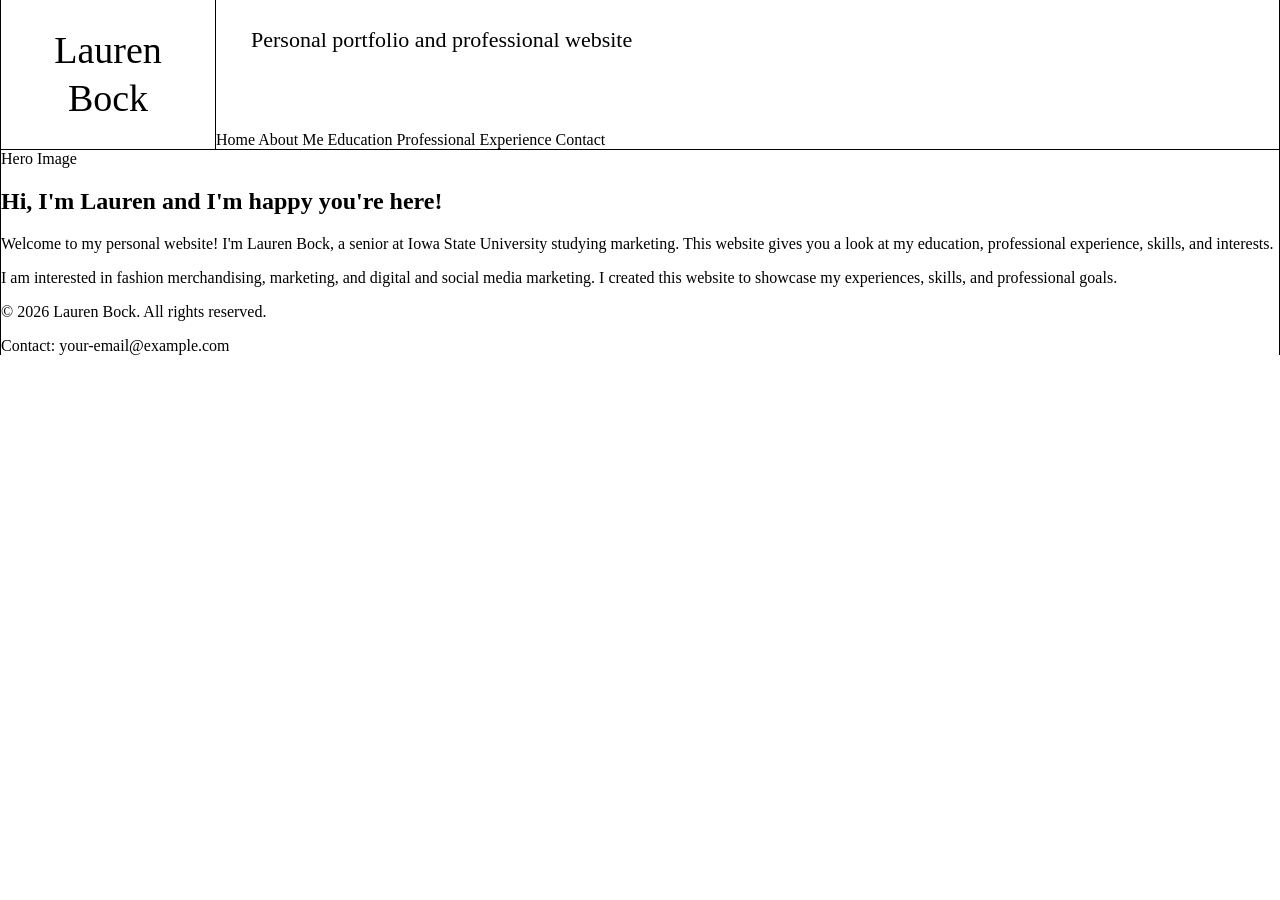
==== index.html @ b750450c "Refactor home page layout and content structure" ====
<!DOCTYPE html>
<html lang="en">

<head>
    <meta charset="UTF-8">
    <meta name="viewport" content="width=device-width, initial-scale=1.0">

    <title>Lauren Bock | Home</title>

    <link rel="stylesheet" href="style.css">
</head>

<body>

    <div class="website-container">

        <!-- HEADER -->
        <div id="site-header"></div>


        <!-- HOME PAGE CONTENT -->
        <main class="home-page-content">

            <!-- HERO IMAGE -->
            <div class="hero-image">

                <div class="hero-placeholder">
                    Hero Image
                </div>

            </div>


            <!-- HOME PAGE TEXT -->
            <section class="content-section">

                <h1>
                    Hi, I'm Lauren and I'm happy you're here!
                </h1>

                <p>
                    Welcome to my personal website! I'm Lauren Bock,
                    a senior at Iowa State University studying marketing.
                    This website gives you a look at my education,
                    professional experience, skills, and interests.
                </p>

                <p>
                    I am interested in fashion merchandising, marketing,
                    and digital and social media marketing. I created this
                    website to showcase my experiences, skills, and
                    professional goals.
                </p>

            </section>

        </main>


        <!-- FOOTER -->
        <div id="site-footer"></div>

    </div>


    <!-- JAVASCRIPT -->
    <script src="navigation.js"></script>

</body>

</html>
---- style.css ----
/* =========================
   GENERAL PAGE STYLING
========================= */

* {
    box-sizing: border-box;
}

html {
    scroll-behavior: smooth;
}

body {
    margin: 0;
    padding: 0;

    font-family: "Times New Roman", Times, serif;

    background-color: white;

    color: black;
}

a {
    color: black;
    text-decoration: none;
}

a:hover {
    text-decoration: underline;
}


/* =========================
   WEBSITE CONTAINER
========================= */

.website-container {
    width: 100%;

    max-width: 1600px;

    margin: 0 auto;

    border-left: 1px solid black;
    border-right: 1px solid black;
}


/* =========================
   HEADER
========================= */

.site-header {
    display: grid;

    grid-template-columns: 215px 1fr;

    min-height: 150px;

    border-bottom: 1px solid black;
}


/* =========================
   LAUREN BOCK
========================= */

.logo-area {
    display: flex;

    align-items: center;

    justify-content: center;

    border-right: 1px solid black;

    font-size: 38px;

    line-height: 1.25;

    text-align: center;

    padding: 15px;
}


/* =========================
   HEADER RIGHT SIDE
========================= */

.header-content {
    display: flex;

    flex-direction: column;

    min-width: 0;
}


/* =========================
   HEADER DESCRIPTION
========================= */

.header-intro {
    flex: 1;

    padding: 25px 35px;

    font-size: 22px;

    line-height: 1.4;
}


/* =========================
   TOP NAVIGATION
========================= */

.top-navigation {
    min-height: 43
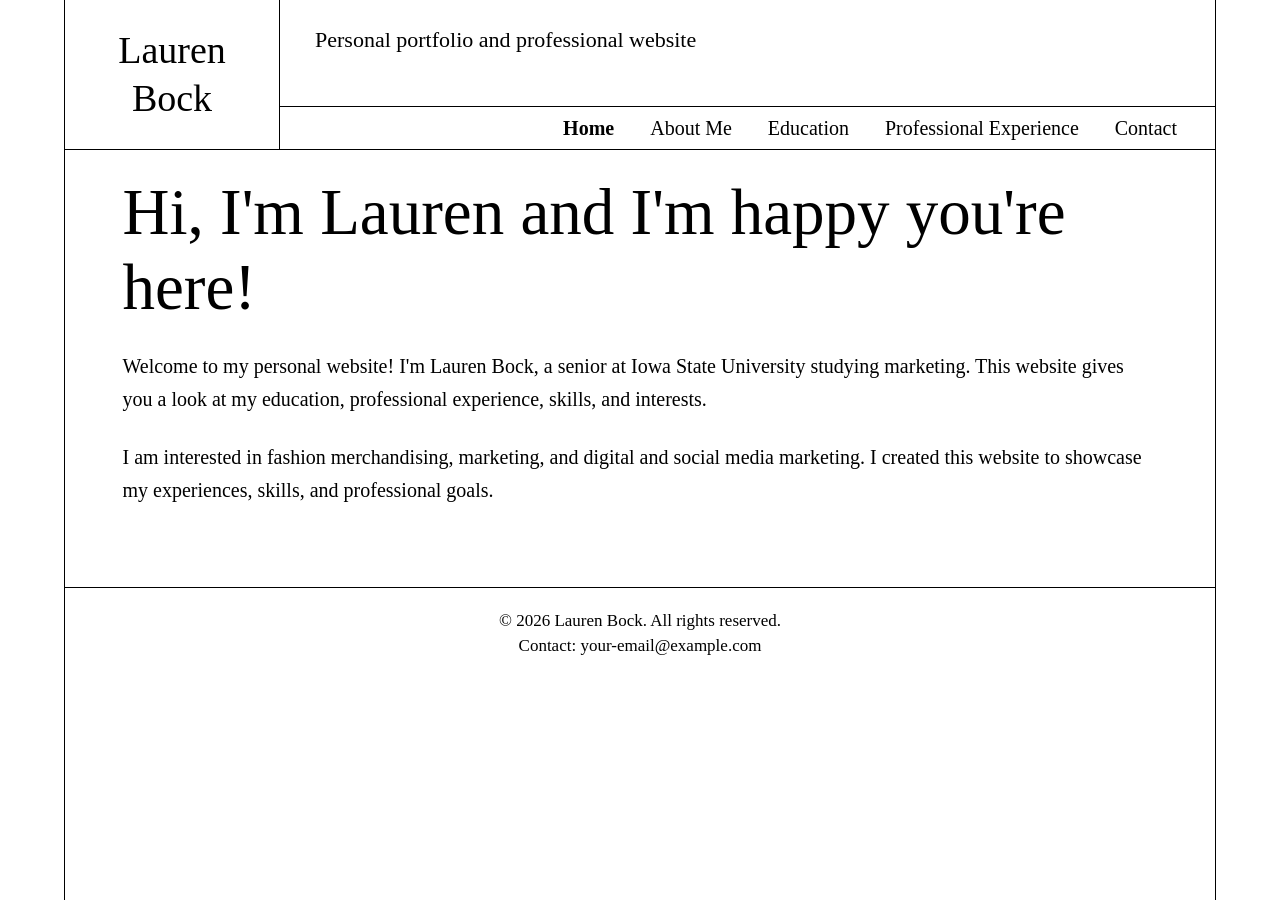
==== commit 0a0a398c: "Refactor home page content structure Removed hero image section and adjusted content structure." ====
--- a/index.html
+++ b/index.html
@@ -21,18 +21,7 @@
         <!-- HOME PAGE CONTENT -->
         <main class="home-page-content">
 
-            <!-- HERO IMAGE -->
-            <div class="hero-image">
-
-                <div class="hero-placeholder">
-                    Hero Image
-                </div>
-
-            </div>
-
-
-            <!-- HOME PAGE TEXT -->
-            <section class="content-section">
+            <section class="content-section home-content">
 
                 <h1>
                     Hi, I'm Lauren and I'm happy you're here!
--- a/style.css
+++ b/style.css
@@ -1,5 +1,5 @@
 /* =========================
-   GENERAL PAGE STYLING
+   GENERAL
 ========================= */
 
 * {
@@ -13,12 +13,9 @@
 body {
     margin: 0;
     padding: 0;
-
+    background: white;
+    color: black;
     font-family: "Times New Roman", Times, serif;
-
-    background-color: white;
-
-    color: black;
 }
 
 a {
@@ -32,18 +29,17 @@
 
 
 /* =========================
-   WEBSITE CONTAINER
+   MAIN WEBSITE
 ========================= */
 
 .website-container {
-    width: 100%;
-
-    max-width: 1600px;
-
+    width: 90%;
     margin: 0 auto;
 
     border-left: 1px solid black;
     border-right: 1px solid black;
+
+    min-height: 100vh;
 }
 
 
@@ -53,7 +49,6 @@
 
 .site-header {
     display: grid;
-
     grid-template-columns: 215px 1fr;
 
     min-height: 150px;
@@ -63,35 +58,30 @@
 
 
 /* =========================
-   LAUREN BOCK
+   NAME
 ========================= */
 
 .logo-area {
     display: flex;
-
     align-items: center;
-
     justify-content: center;
 
+    padding: 15px;
+
     border-right: 1px solid black;
 
     font-size: 38px;
-
     line-height: 1.25;
-
     text-align: center;
-
-    padding: 15px;
-}
-
-
-/* =========================
-   HEADER RIGHT SIDE
+}
+
+
+/* =========================
+   HEADER CONTENT
 ========================= */
 
 .header-content {
     display: flex;
-
     flex-direction: column;
 
     min-width: 0;
@@ -108,14 +98,252 @@
     padding: 25px 35px;
 
     font-size: 22px;
-
     line-height: 1.4;
 }
 
 
 /* =========================
-   TOP NAVIGATION
+   NAVIGATION
 ========================= */
 
 .top-navigation {
-    min-height: 43
+    min-height: 43px;
+
+    border-top: 1px solid black;
+
+    display: flex;
+    align-items: center;
+    justify-content: flex-end;
+
+    padding-right: 20px;
+
+    white-space: nowrap;
+}
+
+.top-navigation a {
+    padding: 8px 18px;
+
+    font-size: 20px;
+}
+
+.top-navigation a:hover {
+    background-color: #f1f1f1;
+    text-decoration: none;
+}
+
+.top-navigation a.active {
+    font-weight: bold;
+}
+
+
+/* =========================
+   ALL PAGE CONTENT
+========================= */
+
+/*
+   This is the important part.
+
+   Every page gets 5% space inside
+   the website on BOTH sides.
+*/
+
+.home-page-content,
+.main-content {
+    width: 90% !important;
+
+    margin-left: auto !important;
+    margin-right: auto !important;
+
+    padding-top: 25px;
+    padding-bottom: 55px;
+}
+
+
+/* =========================
+   HERO IMAGE
+========================= */
+
+.hero-image {
+    width: 100%;
+
+    height: 255px;
+
+    border: 1px solid black;
+
+    display: flex;
+    align-items: center;
+    justify-content: center;
+
+    margin-bottom: 30px;
+
+    overflow: hidden;
+}
+
+.hero-placeholder {
+    font-size: 30px;
+}
+
+.hero-image img {
+    width: 100%;
+    height: 100%;
+
+    object-fit: cover;
+}
+
+
+/* =========================
+   CONTENT
+========================= */
+
+.content-section {
+    width: 100%;
+    margin: 0;
+    padding: 0;
+}
+
+
+/* =========================
+   MAIN HEADINGS
+========================= */
+
+.content-section h1 {
+    font-size: 65px;
+
+    font-weight: normal;
+
+    line-height: 1.15;
+
+    margin: 0 0 25px 0;
+}
+
+
+/* =========================
+   SECONDARY HEADINGS
+========================= */
+
+.content-section h2 {
+    font-size: 30px;
+
+    font-weight: normal;
+
+    margin-top: 35px;
+    margin-bottom: 15px;
+}
+
+
+/* =========================
+   PARAGRAPHS
+========================= */
+
+.content-section p {
+    font-size: 20px;
+
+    line-height: 1.65;
+
+    margin-top: 0;
+    margin-bottom: 25px;
+}
+
+
+/* =========================
+   SIDEBARS OFF
+========================= */
+
+.left-sidebar,
+.right-sidebar {
+    display: none !important;
+}
+
+
+/* =========================
+   FOOTER
+========================= */
+
+.site-footer {
+    border-top: 1px solid black;
+
+    padding: 18px 20px;
+
+    text-align: center;
+
+    font-size: 17px;
+}
+
+.site-footer p {
+    margin: 5px 0;
+}
+
+
+/* =========================
+   TABLET
+========================= */
+
+@media screen and (max-width: 1000px) {
+
+    .site-header {
+        grid-template-columns: 170px 1fr;
+    }
+
+    .top-navigation a {
+        padding: 8px 10px;
+        font-size: 17px;
+    }
+
+    .home-page-content,
+    .main-content {
+        width: 90% !important;
+    }
+
+    .content-section h1 {
+        font-size: 48px;
+    }
+}
+
+
+/* =========================
+   MOBILE
+========================= */
+
+@media screen and (max-width: 750px) {
+
+    .website-container {
+        width: 90%;
+    }
+
+    .site-header {
+        grid-template-columns: 1fr;
+    }
+
+    .logo-area {
+        border-right: none;
+        border-bottom: 1px solid black;
+    }
+
+    .header-intro {
+        text-align: center;
+    }
+
+    .top-navigation {
+        justify-content: center;
+        flex-wrap: wrap;
+        white-space: normal;
+        padding-right: 0;
+    }
+
+    .home-page-content,
+    .main-content {
+        width: 90% !important;
+    }
+
+    .hero-image {
+        height: 200px;
+    }
+
+    .content-section h1 {
+        font-size: 42px;
+    }
+
+    .content-section p {
+        font-size: 18px;
+    }
+}
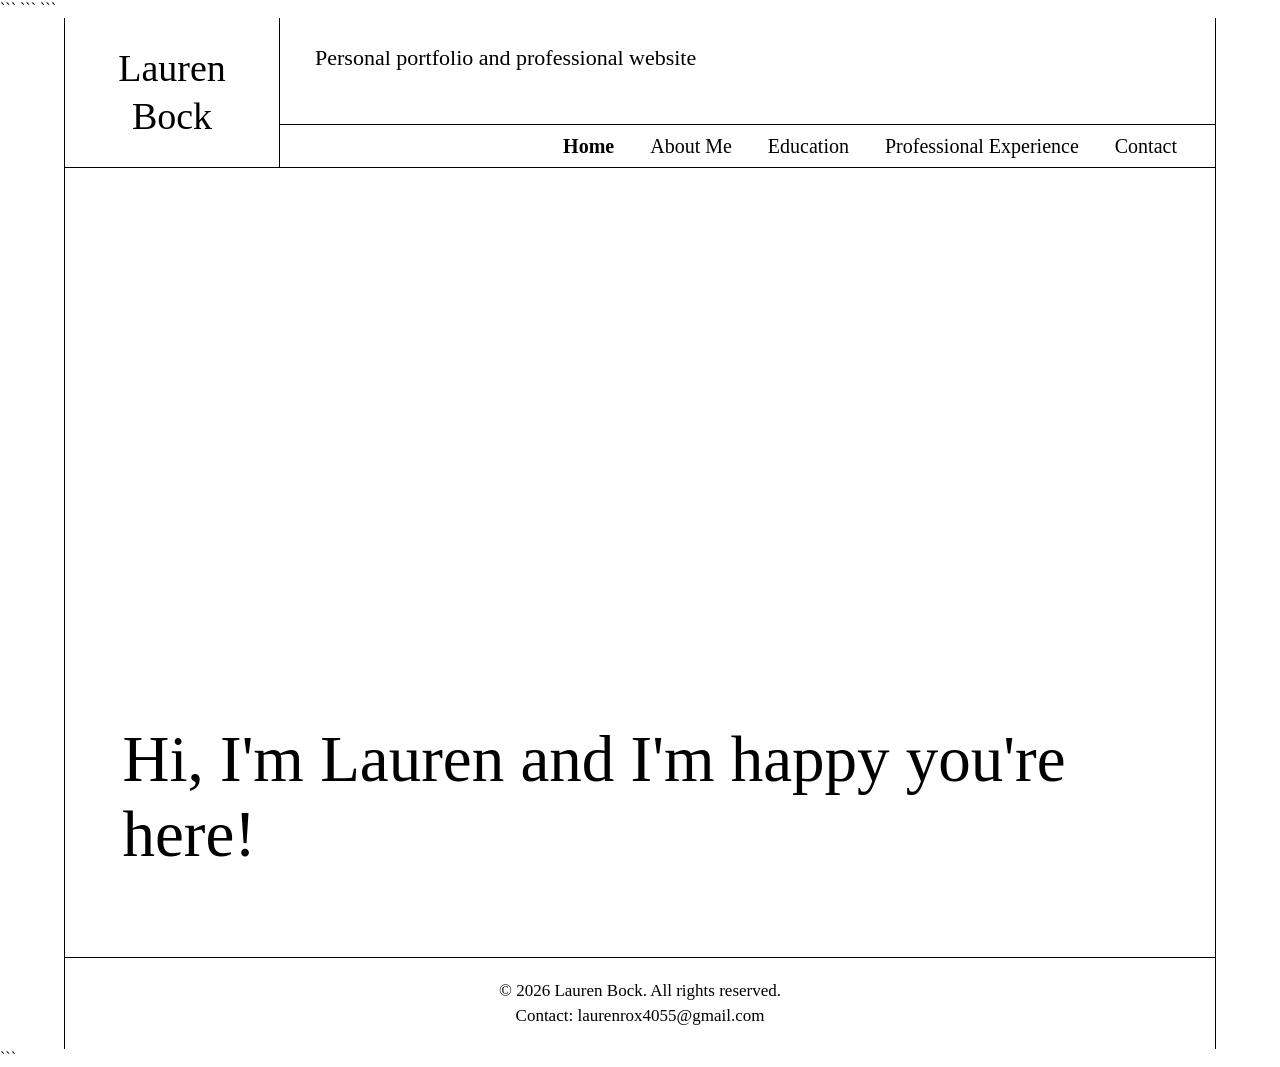
==== commit 5d677f82: "Refactor index.html structure and content" ====
--- a/index.html
+++ b/index.html
@@ -1,59 +1,67 @@
 <!DOCTYPE html>
+
 <html lang="en">
 
 <head>
     <meta charset="UTF-8">
     <meta name="viewport" content="width=device-width, initial-scale=1.0">
 
-    <title>Lauren Bock | Home</title>
+```
+<title>Lauren Bock | Home</title>
 
-    <link rel="stylesheet" href="style.css">
+<link rel="stylesheet" href="style.css">
+```
+
 </head>
 
 <body>
 
-    <div class="website-container">
+```
+<div class="website-container">
 
-        <!-- HEADER -->
-        <div id="site-header"></div>
+    <!-- HEADER -->
+    <div id="site-header"></div>
 
 
-        <!-- HOME PAGE CONTENT -->
-        <main class="home-page-content">
+    <!-- GOOGLE FORM - TOP RIGHT -->
+    <div class="google-form-container">
 
-            <section class="content-section home-content">
-
-                <h1>
-                    Hi, I'm Lauren and I'm happy you're here!
-                </h1>
-
-                <p>
-                    Welcome to my personal website! I'm Lauren Bock,
-                    a senior at Iowa State University studying marketing.
-                    This website gives you a look at my education,
-                    professional experience, skills, and interests.
-                </p>
-
-                <p>
-                    I am interested in fashion merchandising, marketing,
-                    and digital and social media marketing. I created this
-                    website to showcase my experiences, skills, and
-                    professional goals.
-                </p>
-
-            </section>
-
-        </main>
-
-
-        <!-- FOOTER -->
-        <div id="site-footer"></div>
+        <iframe
+            src="https://docs.google.com/forms/d/1rNLuQkfLca8_s_EPz3IigcKIErFS-2synUSOrcCvaL8/viewform?embedded=true"
+            width="350"
+            height="500"
+            frameborder="0"
+            marginheight="0"
+            marginwidth="0">
+            Loading…
+        </iframe>
 
     </div>
 
 
-    <!-- JAVASCRIPT -->
-    <script src="navigation.js"></script>
+    <!-- HOME PAGE CONTENT -->
+    <main class="home-page-content">
+
+        <section class="home-content">
+
+            <h1>
+                <span>Hi,</span> I'm Lauren and I'm happy you're here!
+            </h1>
+
+        </section>
+
+    </main>
+
+
+    <!-- FOOTER -->
+    <div id="site-footer"></div>
+
+</div>
+
+
+<!-- JAVASCRIPT -->
+<script src="navigation.js"></script>
+```
 
 </body>
 
--- a/style.css
+++ b/style.css
@@ -1,5 +1,5 @@
 /* =========================
-   GENERAL
+   GENERAL PAGE STYLING
 ========================= */
 
 * {
@@ -13,8 +13,11 @@
 body {
     margin: 0;
     padding: 0;
-    background: white;
+
+    background-color: white;
+
     color: black;
+
     font-family: "Times New Roman", Times, serif;
 }
 
@@ -29,17 +32,20 @@
 
 
 /* =========================
-   MAIN WEBSITE
+   WEBSITE CONTAINER
 ========================= */
 
 .website-container {
     width: 90%;
+
+    max-width: 1600px;
+
     margin: 0 auto;
+
+    min-height: 100vh;
 
     border-left: 1px solid black;
     border-right: 1px solid black;
-
-    min-height: 100vh;
 }
 
 
@@ -49,6 +55,7 @@
 
 .site-header {
     display: grid;
+
     grid-template-columns: 215px 1fr;
 
     min-height: 150px;
@@ -58,11 +65,12 @@
 
 
 /* =========================
-   NAME
+   LAUREN BOCK
 ========================= */
 
 .logo-area {
     display: flex;
+
     align-items: center;
     justify-content: center;
 
@@ -71,7 +79,9 @@
     border-right: 1px solid black;
 
     font-size: 38px;
+
     line-height: 1.25;
+
     text-align: center;
 }
 
@@ -82,6 +92,7 @@
 
 .header-content {
     display: flex;
+
     flex-direction: column;
 
     min-width: 0;
@@ -98,12 +109,13 @@
     padding: 25px 35px;
 
     font-size: 22px;
+
     line-height: 1.4;
 }
 
 
 /* =========================
-   NAVIGATION
+   TOP NAVIGATION
 ========================= */
 
 .top-navigation {
@@ -112,7 +124,9 @@
     border-top: 1px solid black;
 
     display: flex;
+
     align-items: center;
+
     justify-content: flex-end;
 
     padding-right: 20px;
@@ -128,8 +142,14 @@
 
 .top-navigation a:hover {
     background-color: #f1f1f1;
+
     text-decoration: none;
 }
+
+
+/* =========================
+   ACTIVE PAGE
+========================= */
 
 .top-navigation a.active {
     font-weight: bold;
@@ -140,85 +160,51 @@
    ALL PAGE CONTENT
 ========================= */
 
-/*
-   This is the important part.
-
-   Every page gets 5% space inside
-   the website on BOTH sides.
-*/
-
-.home-page-content,
-.main-content {
-    width: 90% !important;
-
-    margin-left: auto !important;
-    margin-right: auto !important;
-
-    padding-top: 25px;
+.home-page-content {
+    width: 90%;
+
+    max-width: 1250px;
+
+    margin-left: auto;
+    margin-right: auto;
+
+    padding-top: 50px;
     padding-bottom: 55px;
 }
 
 
 /* =========================
-   HERO IMAGE
-========================= */
-
-.hero-image {
-    width: 100%;
-
-    height: 255px;
-
-    border: 1px solid black;
-
-    display: flex;
-    align-items: center;
-    justify-content: center;
-
-    margin-bottom: 30px;
-
-    overflow: hidden;
-}
-
-.hero-placeholder {
-    font-size: 30px;
-}
-
-.hero-image img {
-    width: 100%;
-    height: 100%;
-
-    object-fit: cover;
-}
-
-
-/* =========================
-   CONTENT
+   CONTENT SECTION
 ========================= */
 
 .content-section {
     width: 100%;
+
     margin: 0;
+
     padding: 0;
 }
 
 
 /* =========================
-   MAIN HEADINGS
-========================= */
-
-.content-section h1 {
+   HOME PAGE HEADING
+========================= */
+
+.home-content h1 {
     font-size: 65px;
 
     font-weight: normal;
 
     line-height: 1.15;
 
-    margin: 0 0 25px 0;
-}
-
-
-/* =========================
-   SECONDARY HEADINGS
+    margin-top: 0;
+
+    margin-bottom: 30px;
+}
+
+
+/* =========================
+   OTHER PAGE HEADINGS
 ========================= */
 
 .content-section h2 {
@@ -226,8 +212,18 @@
 
     font-weight: normal;
 
+    line-height: 1.25;
+
     margin-top: 35px;
+
     margin-bottom: 15px;
+}
+
+
+/* First heading on each inside page */
+
+.content-section h2:first-child {
+    margin-top: 0;
 }
 
 
@@ -241,12 +237,26 @@
     line-height: 1.65;
 
     margin-top: 0;
+
     margin-bottom: 25px;
 }
 
 
 /* =========================
-   SIDEBARS OFF
+   CONTACT LINKS
+========================= */
+
+.content-section a {
+    text-decoration: underline;
+}
+
+.content-section a:hover {
+    font-weight: bold;
+}
+
+
+/* =========================
+   REMOVE OLD SIDEBARS
 ========================= */
 
 .left-sidebar,
@@ -286,15 +296,15 @@
 
     .top-navigation a {
         padding: 8px 10px;
+
         font-size: 17px;
     }
 
-    .home-page-content,
-    .main-content {
-        width: 90% !important;
-    }
-
-    .content-section h1 {
+    .home-page-content {
+        width: 90%;
+    }
+
+    .home-content h1 {
         font-size: 48px;
     }
 }
@@ -316,6 +326,7 @@
 
     .logo-area {
         border-right: none;
+
         border-bottom: 1px solid black;
     }
 
@@ -325,22 +336,26 @@
 
     .top-navigation {
         justify-content: center;
+
         flex-wrap: wrap;
+
         white-space: normal;
+
         padding-right: 0;
     }
 
-    .home-page-content,
-    .main-content {
-        width: 90% !important;
-    }
-
-    .hero-image {
-        height: 200px;
-    }
-
-    .content-section h1 {
+    .home-page-content {
+        width: 90%;
+
+        padding-top: 35px;
+    }
+
+    .home-content h1 {
         font-size: 42px;
+    }
+
+    .content-section h2 {
+        font-size: 27px;
     }
 
     .content-section p {
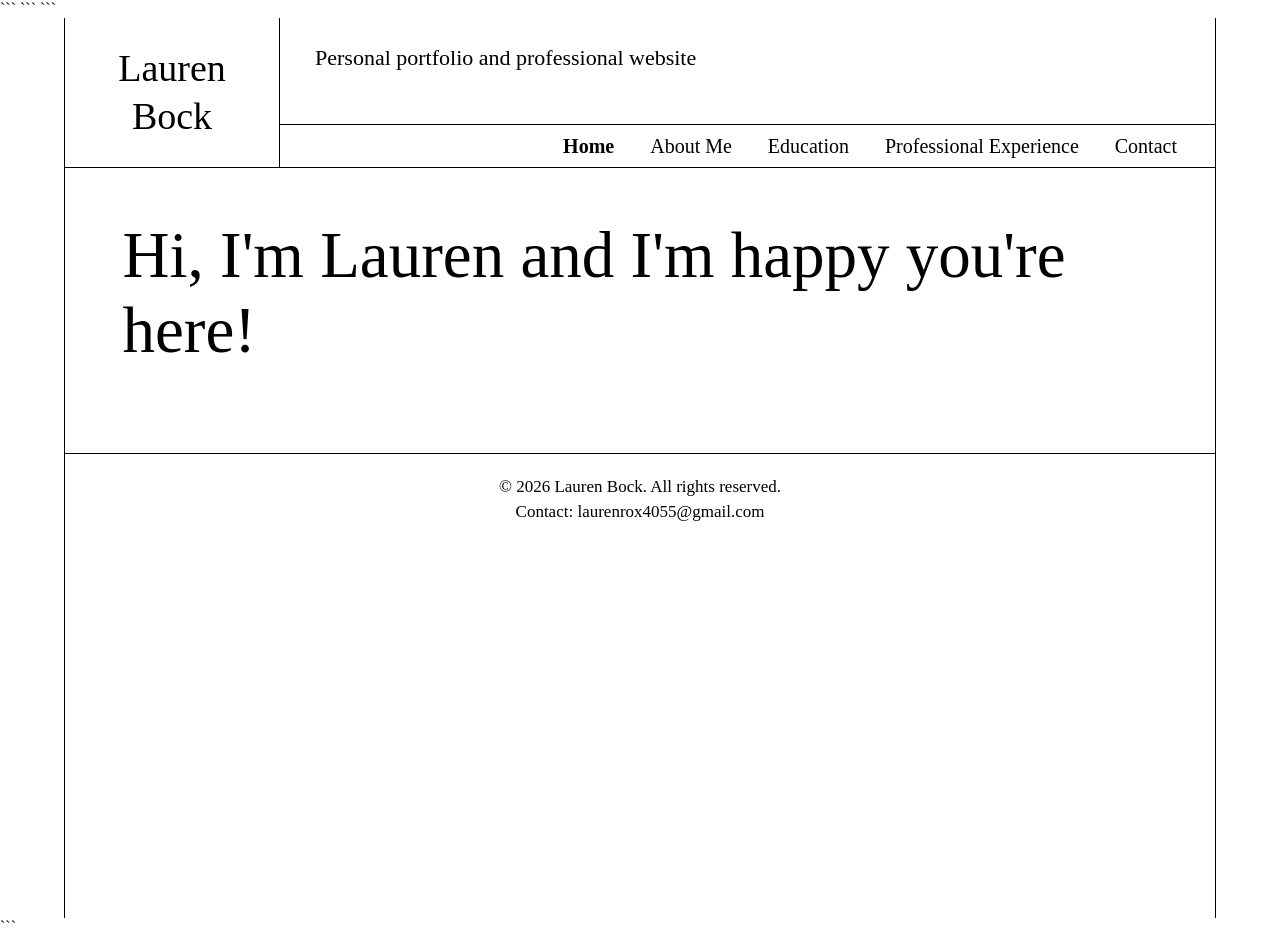
==== commit f33b3163: "Remove Google Form iframe from index.html Removed Google Form iframe from the header section." ====
--- a/index.html
+++ b/index.html
@@ -21,22 +21,6 @@
 
     <!-- HEADER -->
     <div id="site-header"></div>
-
-
-    <!-- GOOGLE FORM - TOP RIGHT -->
-    <div class="google-form-container">
-
-        <iframe
-            src="https://docs.google.com/forms/d/1rNLuQkfLca8_s_EPz3IigcKIErFS-2synUSOrcCvaL8/viewform?embedded=true"
-            width="350"
-            height="500"
-            frameborder="0"
-            marginheight="0"
-            marginwidth="0">
-            Loading…
-        </iframe>
-
-    </div>
 
 
     <!-- HOME PAGE CONTENT -->
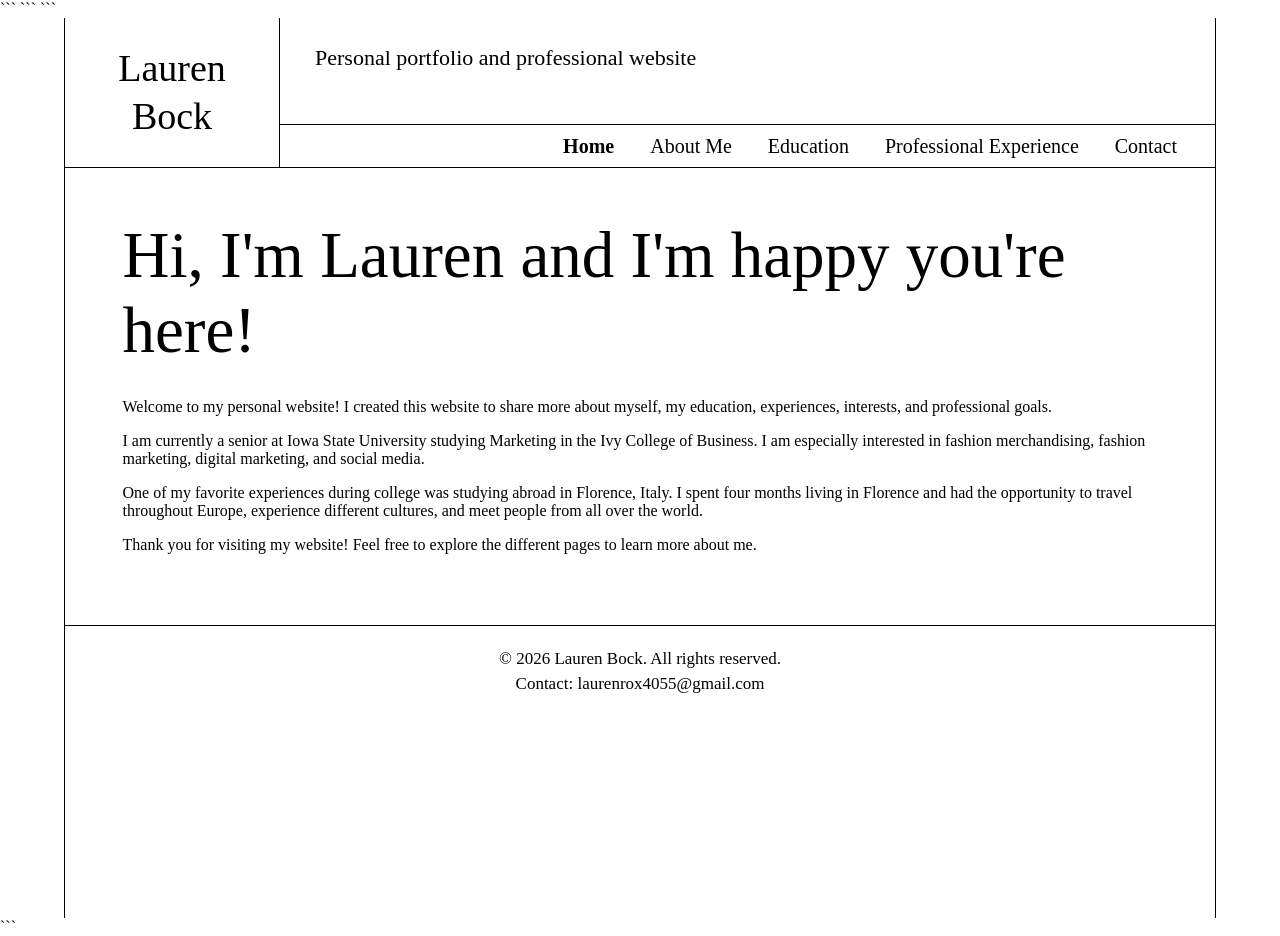
==== commit 534f6ea4: "Enhance personal website with introduction and experiences Added personal introduction and experienc" ====
--- a/index.html
+++ b/index.html
@@ -32,6 +32,32 @@
                 <span>Hi,</span> I'm Lauren and I'm happy you're here!
             </h1>
 
+            <p>
+                Welcome to my personal website! I created this website
+                to share more about myself, my education, experiences,
+                interests, and professional goals.
+            </p>
+
+            <p>
+                I am currently a senior at Iowa State University studying
+                Marketing in the Ivy College of Business. I am especially
+                interested in fashion merchandising, fashion marketing,
+                digital marketing, and social media.
+            </p>
+
+            <p>
+                One of my favorite experiences during college was studying
+                abroad in Florence, Italy. I spent four months living in
+                Florence and had the opportunity to travel throughout
+                Europe, experience different cultures, and meet people
+                from all over the world.
+            </p>
+
+            <p>
+                Thank you for visiting my website! Feel free to explore
+                the different pages to learn more about me.
+            </p>
+
         </section>
 
     </main>
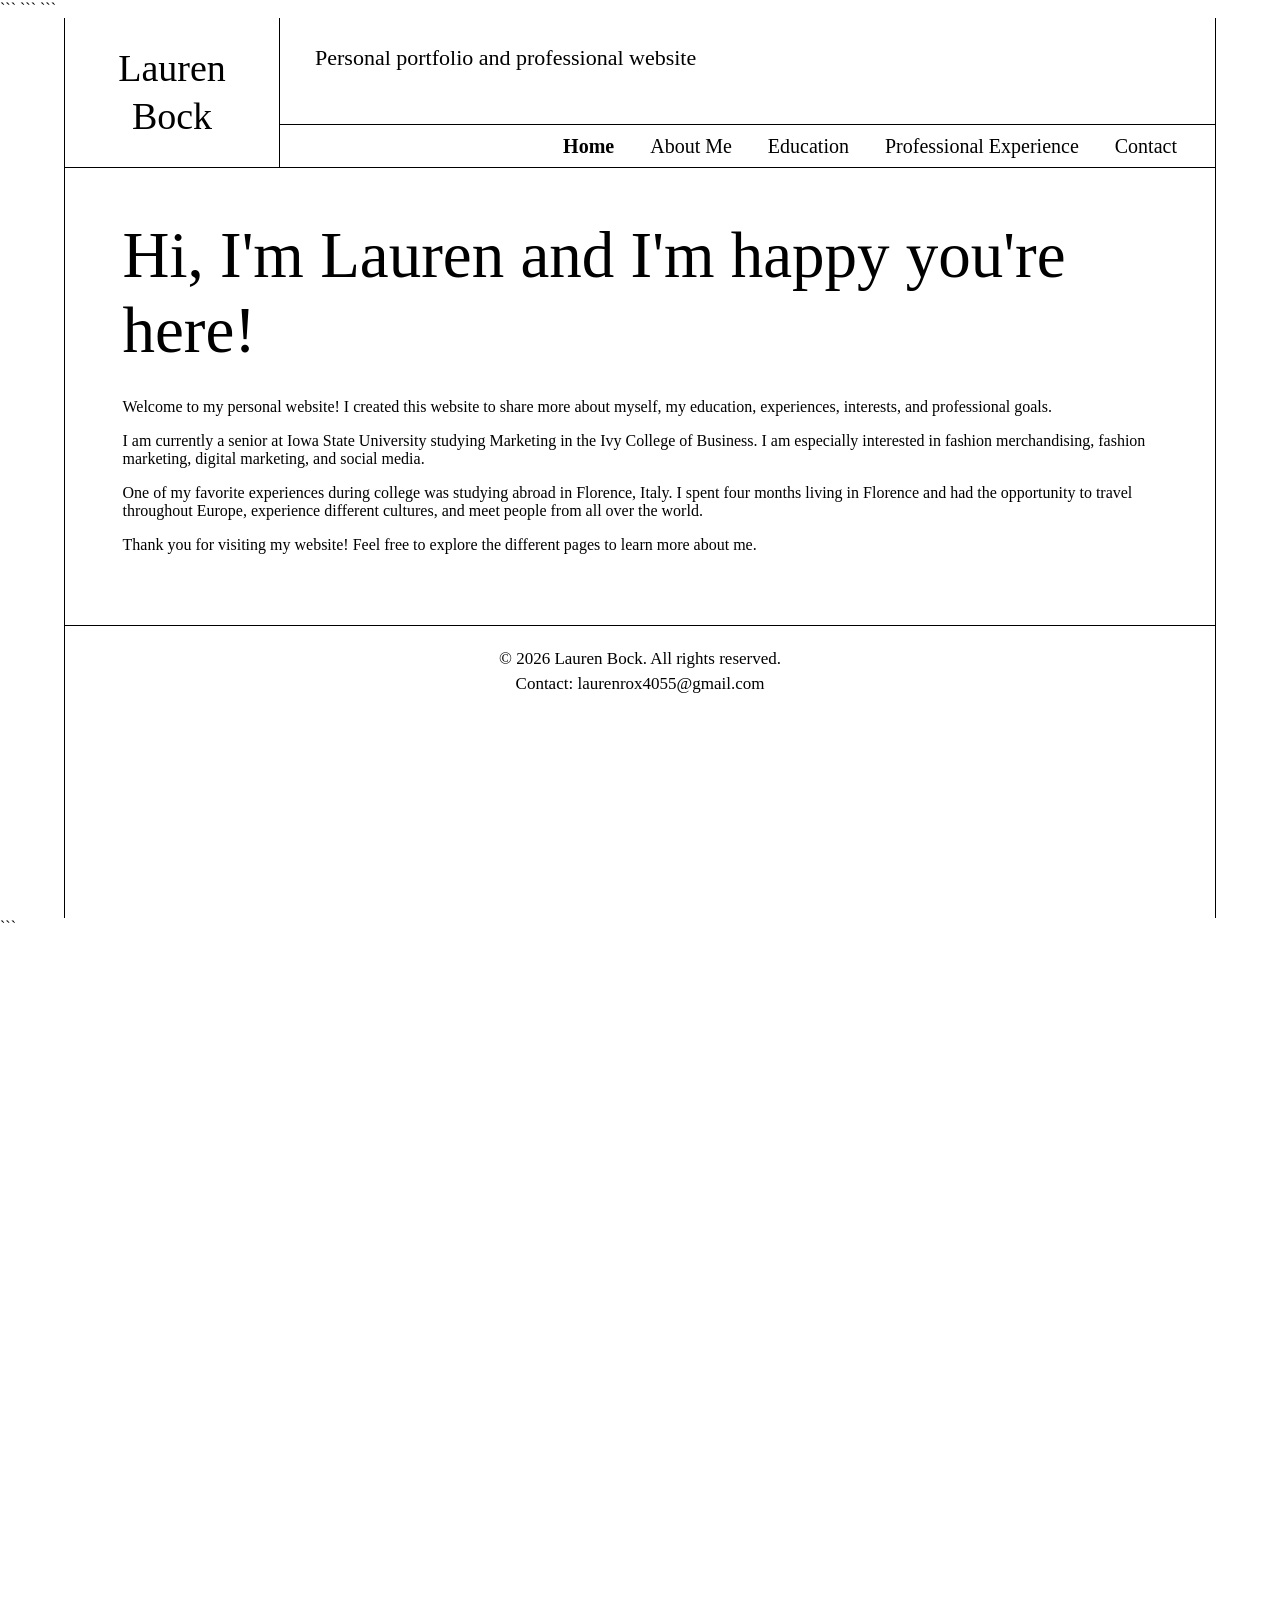
==== commit ada40d65: "Embed Google Form in index.html Added an iframe to embed a Google Form." ====
--- a/index.html
+++ b/index.html
@@ -76,3 +76,10 @@
 </body>
 
 </html>
+
+<iframe
+    src="https://docs.google.com/forms/d/e/1FAIpQLSciV5yPkx5CdkYQZ4HDgx2hZn2cblt9znNChDs4lh9bZL-FIQ/viewform?embedded=true"
+    width="100%"
+    height="850"
+    frameborder="0">
+</iframe>
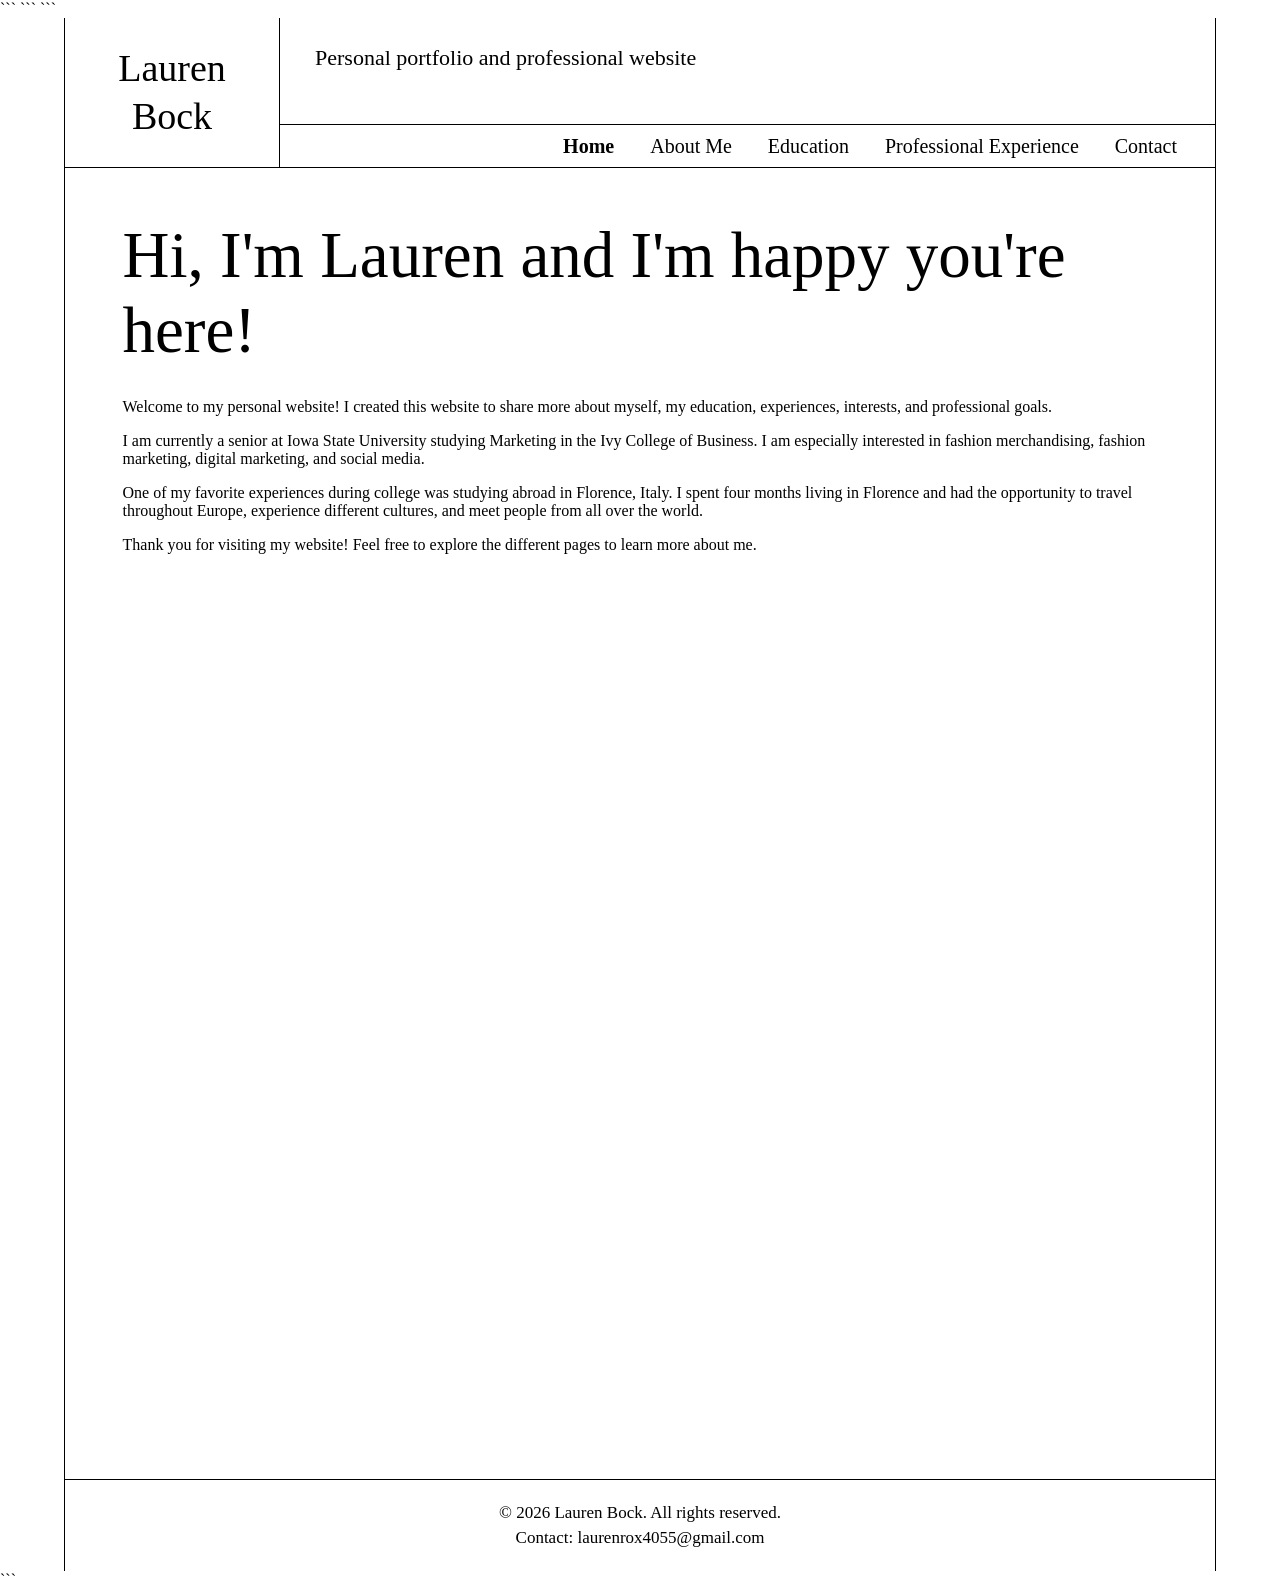
==== commit 226d11bc: "Embed Google Form in index.html Added an iframe to embed a Google Form in the HTML." ====
--- a/index.html
+++ b/index.html
@@ -61,6 +61,13 @@
         </section>
 
     </main>
+    
+<iframe
+    src="https://docs.google.com/forms/d/e/1FAIpQLSciV5yPkx5CdkYQZ4HDgx2hZn2cblt9znNChDs4lh9bZL-FIQ/viewform?embedded=true"
+    width="100%"
+    height="850"
+    frameborder="0">
+</iframe>
 
 
     <!-- FOOTER -->
@@ -76,10 +83,3 @@
 </body>
 
 </html>
-
-<iframe
-    src="https://docs.google.com/forms/d/e/1FAIpQLSciV5yPkx5CdkYQZ4HDgx2hZn2cblt9znNChDs4lh9bZL-FIQ/viewform?embedded=true"
-    width="100%"
-    height="850"
-    frameborder="0">
-</iframe>
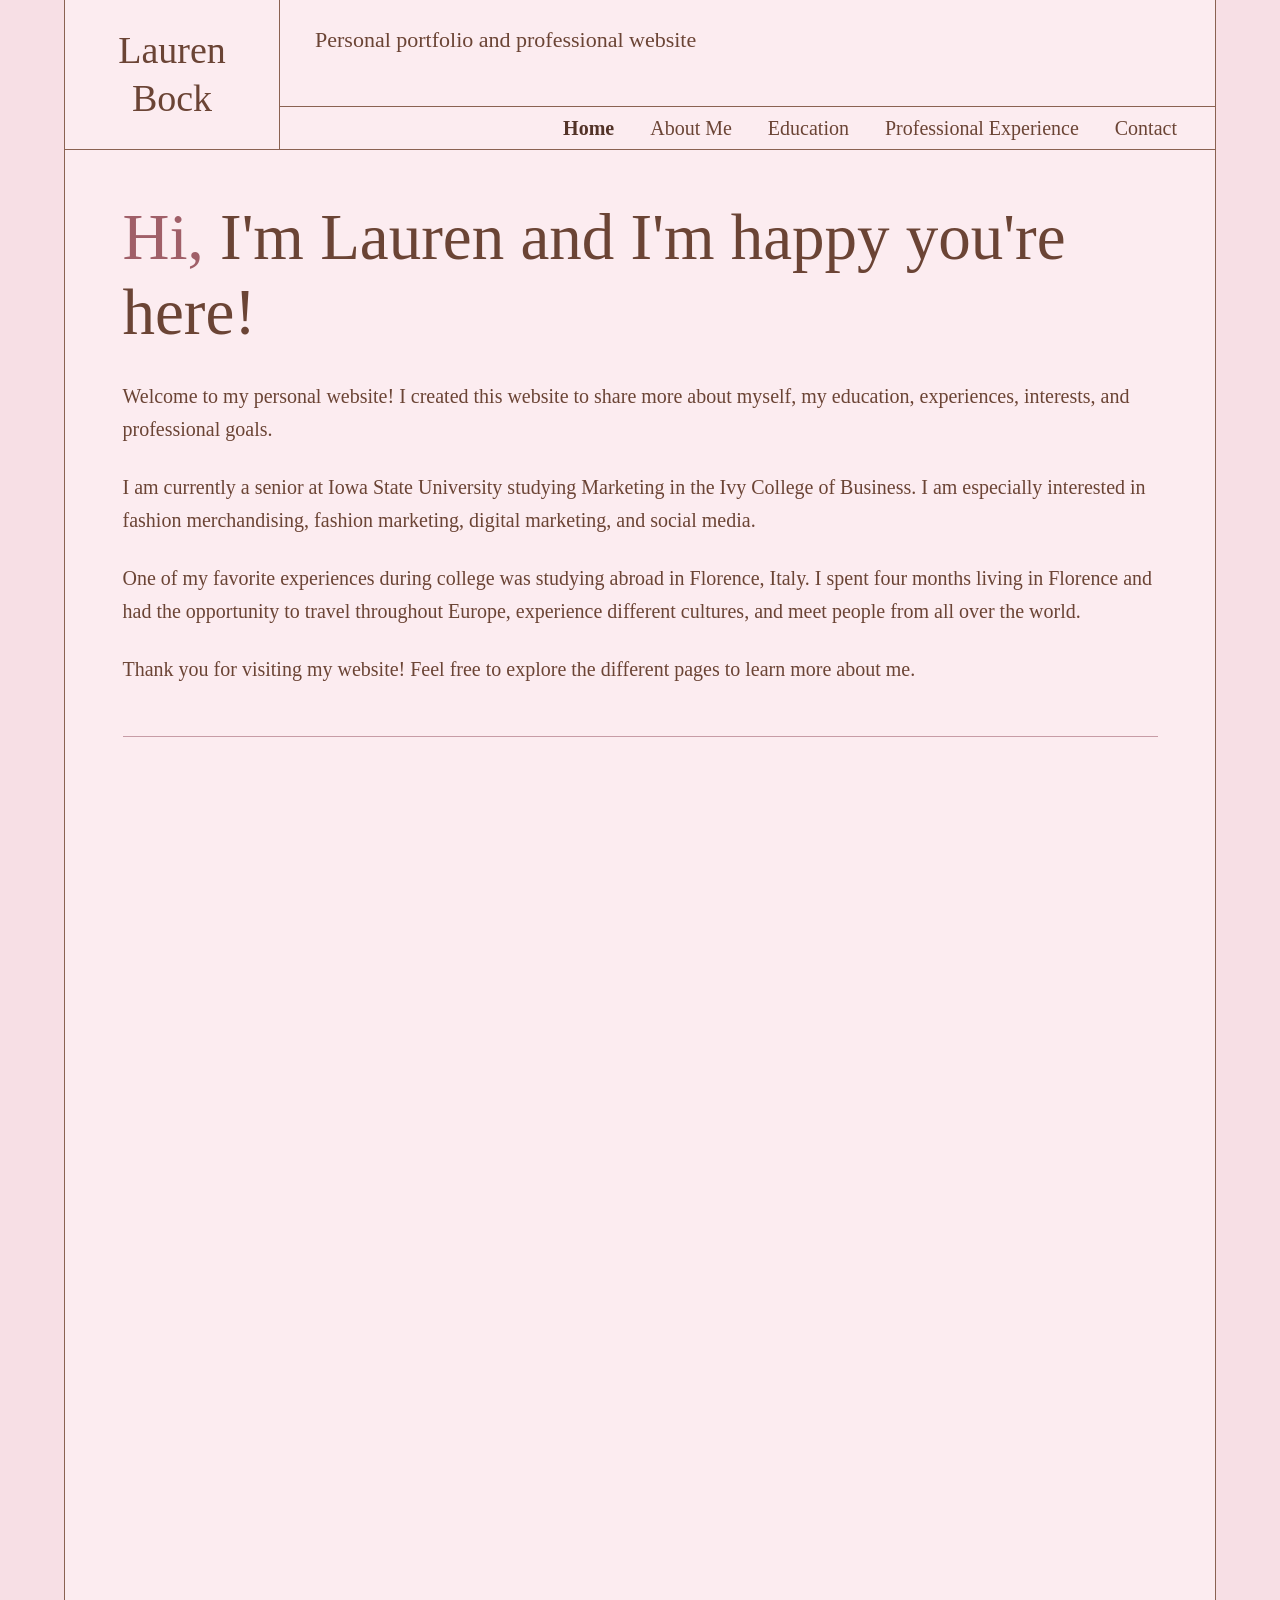
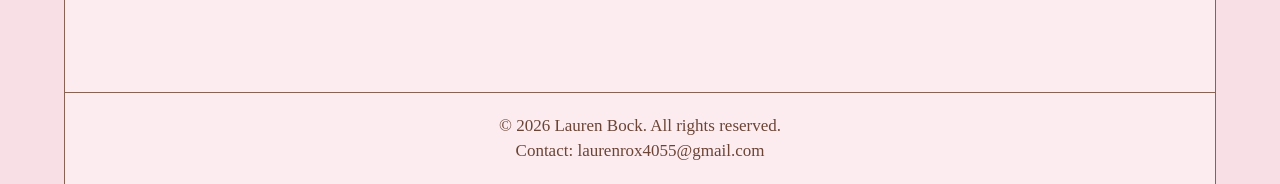
==== commit 90f242d0: "Refactor index.html structure and content" ====
--- a/index.html
+++ b/index.html
@@ -1,84 +1,92 @@
 <!DOCTYPE html>
-
 <html lang="en">
 
 <head>
     <meta charset="UTF-8">
-    <meta name="viewport" content="width=device-width, initial-scale=1.0">
 
-```
-<title>Lauren Bock | Home</title>
+    <meta
+        name="viewport"
+        content="width=device-width, initial-scale=1.0"
+    >
 
-<link rel="stylesheet" href="style.css">
-```
+    <title>Lauren Bock | Home</title>
 
+    <link rel="stylesheet" href="style.css">
 </head>
 
-<body>
+<body class="home-page">
 
-```
-<div class="website-container">
+    <div class="website-container">
 
-    <!-- HEADER -->
-    <div id="site-header"></div>
+        <!-- HEADER -->
+        <div id="site-header"></div>
 
 
-    <!-- HOME PAGE CONTENT -->
-    <main class="home-page-content">
+        <!-- HOMEPAGE CONTENT -->
+        <main class="home-page-content">
 
-        <section class="home-content">
+            <section class="home-content">
 
-            <h1>
-                <span>Hi,</span> I'm Lauren and I'm happy you're here!
-            </h1>
+                <h1>
+                    <span>Hi,</span> I'm Lauren and I'm happy you're here!
+                </h1>
 
-            <p>
-                Welcome to my personal website! I created this website
-                to share more about myself, my education, experiences,
-                interests, and professional goals.
-            </p>
+                <p>
+                    Welcome to my personal website! I created this website
+                    to share more about myself, my education, experiences,
+                    interests, and professional goals.
+                </p>
 
-            <p>
-                I am currently a senior at Iowa State University studying
-                Marketing in the Ivy College of Business. I am especially
-                interested in fashion merchandising, fashion marketing,
-                digital marketing, and social media.
-            </p>
+                <p>
+                    I am currently a senior at Iowa State University studying
+                    Marketing in the Ivy College of Business. I am especially
+                    interested in fashion merchandising, fashion marketing,
+                    digital marketing, and social media.
+                </p>
 
-            <p>
-                One of my favorite experiences during college was studying
-                abroad in Florence, Italy. I spent four months living in
-                Florence and had the opportunity to travel throughout
-                Europe, experience different cultures, and meet people
-                from all over the world.
-            </p>
+                <p>
+                    One of my favorite experiences during college was studying
+                    abroad in Florence, Italy. I spent four months living in
+                    Florence and had the opportunity to travel throughout
+                    Europe, experience different cultures, and meet people
+                    from all over the world.
+                </p>
 
-            <p>
-                Thank you for visiting my website! Feel free to explore
-                the different pages to learn more about me.
-            </p>
+                <p>
+                    Thank you for visiting my website! Feel free to explore
+                    the different pages to learn more about me.
+                </p>
 
-        </section>
+                <!-- GOOGLE FORM -->
+                <div class="survey-section">
 
-    </main>
-    
-<iframe
-    src="https://docs.google.com/forms/d/e/1FAIpQLSciV5yPkx5CdkYQZ4HDgx2hZn2cblt9znNChDs4lh9bZL-FIQ/viewform?embedded=true"
-    width="100%"
-    height="850"
-    frameborder="0">
-</iframe>
+                    <iframe
+                        src="https://docs.google.com/forms/d/e/1FAIpQLSciV5yPkx5CdkYQZ4HDgx2hZn2cblt9znNChDs4lh9bZL-FIQ/viewform?embedded=true"
+                        width="100%"
+                        height="850"
+                        frameborder="0"
+                        marginheight="0"
+                        marginwidth="0"
+                        title="Website survey"
+                    >
+                        Loading…
+                    </iframe>
+
+                </div>
+
+            </section>
+
+        </main>
 
 
-    <!-- FOOTER -->
-    <div id="site-footer"></div>
+        <!-- FOOTER -->
+        <div id="site-footer"></div>
 
-</div>
+    </div>
 
 
-<!-- JAVASCRIPT -->
-<script src="navigation.js"></script>
-```
+    <!-- JAVASCRIPT -->
+    <script src="navigation.js"></script>
 
 </body>
 
--- a/style.css
+++ b/style.css
@@ -13,11 +13,8 @@
 body {
     margin: 0;
     padding: 0;
-
     background-color: white;
-
     color: black;
-
     font-family: "Times New Roman", Times, serif;
 }
 
@@ -37,13 +34,9 @@
 
 .website-container {
     width: 90%;
-
     max-width: 1600px;
-
+    min-height: 100vh;
     margin: 0 auto;
-
-    min-height: 100vh;
-
     border-left: 1px solid black;
     border-right: 1px solid black;
 }
@@ -55,101 +48,59 @@
 
 .site-header {
     display: grid;
-
     grid-template-columns: 215px 1fr;
-
     min-height: 150px;
-
     border-bottom: 1px solid black;
 }
-
-
-/* =========================
-   LAUREN BOCK
-========================= */
 
 .logo-area {
     display: flex;
-
     align-items: center;
     justify-content: center;
-
     padding: 15px;
-
     border-right: 1px solid black;
-
     font-size: 38px;
-
     line-height: 1.25;
-
     text-align: center;
 }
-
-
-/* =========================
-   HEADER CONTENT
-========================= */
 
 .header-content {
     display: flex;
-
     flex-direction: column;
-
     min-width: 0;
 }
-
-
-/* =========================
-   HEADER DESCRIPTION
-========================= */
 
 .header-intro {
     flex: 1;
-
     padding: 25px 35px;
-
     font-size: 22px;
-
     line-height: 1.4;
 }
 
 
 /* =========================
-   TOP NAVIGATION
+   NAVIGATION
 ========================= */
 
 .top-navigation {
+    display: flex;
+    align-items: center;
+    justify-content: flex-end;
     min-height: 43px;
-
+    padding-right: 20px;
     border-top: 1px solid black;
-
-    display: flex;
-
-    align-items: center;
-
-    justify-content: flex-end;
-
-    padding-right: 20px;
-
     white-space: nowrap;
 }
 
 .top-navigation a {
     padding: 8px 18px;
-
     font-size: 20px;
 }
 
 .top-navigation a:hover {
     background-color: #f1f1f1;
-
     text-decoration: none;
 }
-
-
-/* =========================
-   ACTIVE PAGE
-========================= */
 
 .top-navigation a.active {
     font-weight: bold;
@@ -157,70 +108,52 @@
 
 
 /* =========================
-   ALL PAGE CONTENT
+   PAGE CONTENT
 ========================= */
 
 .home-page-content {
     width: 90%;
-
     max-width: 1250px;
-
+    margin-right: auto;
     margin-left: auto;
-    margin-right: auto;
-
     padding-top: 50px;
     padding-bottom: 55px;
 }
 
-
-/* =========================
-   CONTENT SECTION
-========================= */
-
 .content-section {
     width: 100%;
-
     margin: 0;
-
     padding: 0;
 }
 
 
 /* =========================
-   HOME PAGE HEADING
+   HEADINGS
 ========================= */
 
 .home-content h1 {
+    margin-top: 0;
+    margin-bottom: 30px;
     font-size: 65px;
-
     font-weight: normal;
-
     line-height: 1.15;
-
+}
+
+.content-section h1 {
     margin-top: 0;
-
-    margin-bottom: 30px;
-}
-
-
-/* =========================
-   OTHER PAGE HEADINGS
-========================= */
+    margin-bottom: 25px;
+    font-size: 45px;
+    font-weight: normal;
+    line-height: 1.2;
+}
 
 .content-section h2 {
+    margin-top: 35px;
+    margin-bottom: 15px;
     font-size: 30px;
-
     font-weight: normal;
-
     line-height: 1.25;
-
-    margin-top: 35px;
-
-    margin-bottom: 15px;
-}
-
-
-/* First heading on each inside page */
+}
 
 .content-section h2:first-child {
     margin-top: 0;
@@ -231,14 +164,12 @@
    PARAGRAPHS
 ========================= */
 
+.home-content p,
 .content-section p {
+    margin-top: 0;
+    margin-bottom: 25px;
     font-size: 20px;
-
     line-height: 1.65;
-
-    margin-top: 0;
-
-    margin-bottom: 25px;
 }
 
 
@@ -252,6 +183,24 @@
 
 .content-section a:hover {
     font-weight: bold;
+}
+
+
+/* =========================
+   GOOGLE FORM
+========================= */
+
+.survey-section {
+    margin-top: 50px;
+    padding-top: 30px;
+    border-top: 1px solid #dddddd;
+}
+
+.survey-section iframe {
+    display: block;
+    width: 100%;
+    margin-top: 20px;
+    border: none;
 }
 
 
@@ -270,12 +219,9 @@
 ========================= */
 
 .site-footer {
+    padding: 18px 20px;
     border-top: 1px solid black;
-
-    padding: 18px 20px;
-
     text-align: center;
-
     font-size: 17px;
 }
 
@@ -284,19 +230,94 @@
 }
 
 
+/* ==========================================
+   LIGHT PASTEL PINK HOMEPAGE WITH BROWN TEXT
+========================================== */
+
+body.home-page {
+    background-color: #f7dfe5;
+    color: #6b4435;
+}
+
+body.home-page .website-container {
+    background-color: #fcecf0;
+    border-left-color: #8a6252;
+    border-right-color: #8a6252;
+}
+
+body.home-page .site-header {
+    border-bottom-color: #8a6252;
+}
+
+body.home-page .logo-area {
+    color: #6b4435;
+    border-right-color: #8a6252;
+}
+
+body.home-page .header-intro {
+    color: #6b4435;
+}
+
+body.home-page .top-navigation {
+    border-top-color: #8a6252;
+}
+
+body.home-page .top-navigation a {
+    color: #6b4435;
+}
+
+body.home-page .top-navigation a:hover {
+    background-color: #f2cbd4;
+    color: #533328;
+}
+
+body.home-page .top-navigation a.active {
+    color: #533328;
+    font-weight: bold;
+}
+
+body.home-page .home-content h1 {
+    color: #6b4435;
+}
+
+body.home-page .home-content h1 span {
+    color: #a05f68;
+}
+
+body.home-page .home-content p {
+    color: #6b4435;
+}
+
+body.home-page .survey-section {
+    border-top-color: #c79ca6;
+}
+
+body.home-page .survey-section h2,
+body.home-page .survey-section p {
+    color: #6b4435;
+}
+
+body.home-page .site-footer {
+    color: #6b4435;
+    border-top-color: #8a6252;
+}
+
+body.home-page .site-footer a {
+    color: #6b4435;
+}
+
+
 /* =========================
    TABLET
 ========================= */
 
 @media screen and (max-width: 1000px) {
-
     .site-header {
         grid-template-columns: 170px 1fr;
     }
 
     .top-navigation a {
         padding: 8px 10px;
-
         font-size: 17px;
     }
 
@@ -315,7 +336,6 @@
 ========================= */
 
 @media screen and (max-width: 750px) {
-
     .website-container {
         width: 90%;
     }
@@ -326,8 +346,11 @@
 
     .logo-area {
         border-right: none;
-
         border-bottom: 1px solid black;
+    }
+
+    body.home-page .logo-area {
+        border-bottom-color: #8a6252;
     }
 
     .header-intro {
@@ -336,17 +359,13 @@
 
     .top-navigation {
         justify-content: center;
-
         flex-wrap: wrap;
-
+        padding-right: 0;
         white-space: normal;
-
-        padding-right: 0;
     }
 
     .home-page-content {
         width: 90%;
-
         padding-top: 35px;
     }
 
@@ -354,11 +373,20 @@
         font-size: 42px;
     }
 
+    .content-section h1 {
+        font-size: 38px;
+    }
+
     .content-section h2 {
         font-size: 27px;
     }
 
+    .home-content p,
     .content-section p {
         font-size: 18px;
     }
-}
+
+    .survey-section iframe {
+        height: 950px;
+    }
+}
